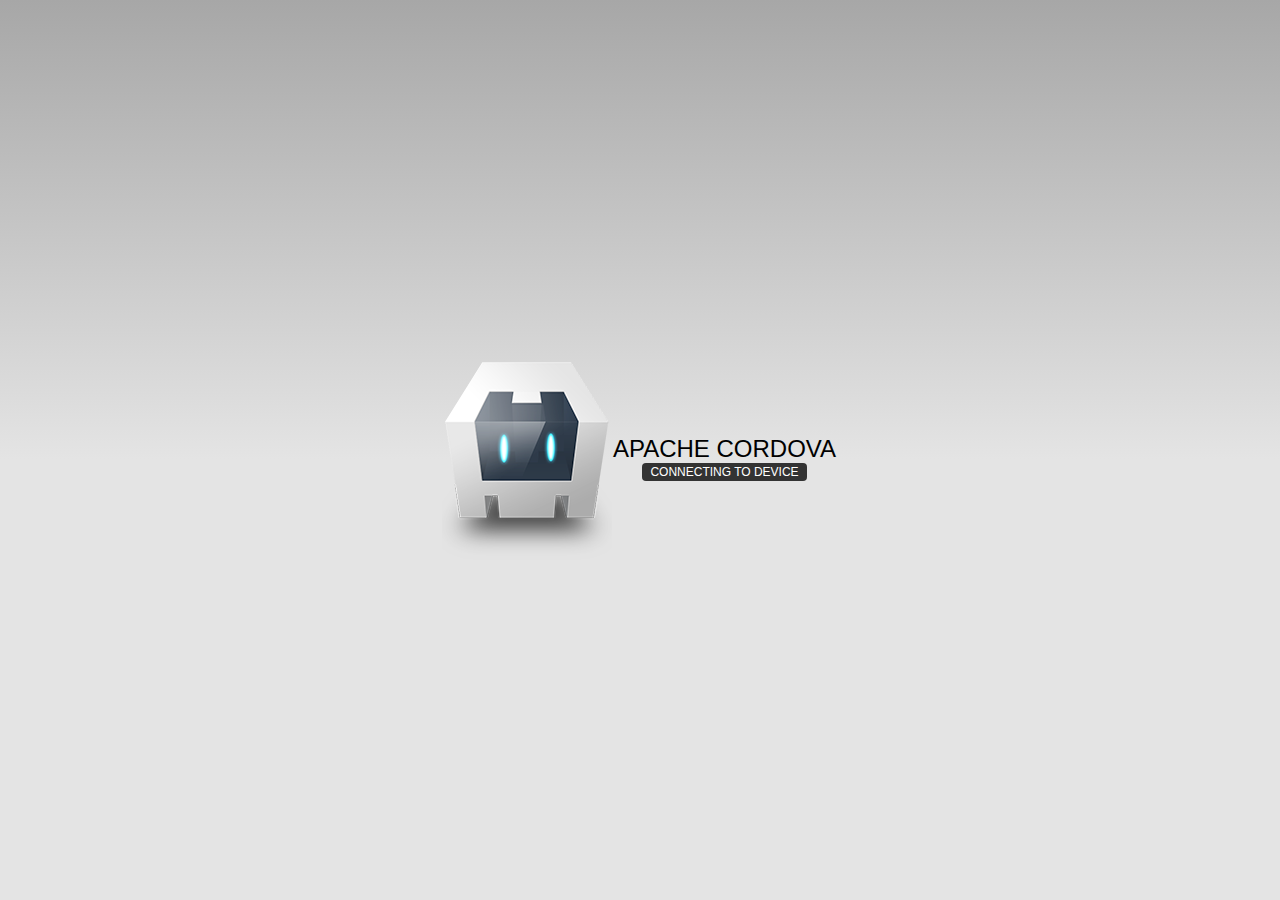
==== platforms/android/assets/www/index.html @ dc78d13d "second changes" ====
<!DOCTYPE html>
<!--
    Licensed to the Apache Software Foundation (ASF) under one
    or more contributor license agreements.  See the NOTICE file
    distributed with this work for additional information
    regarding copyright ownership.  The ASF licenses this file
    to you under the Apache License, Version 2.0 (the
    "License"); you may not use this file except in compliance
    with the License.  You may obtain a copy of the License at

    http://www.apache.org/licenses/LICENSE-2.0

    Unless required by applicable law or agreed to in writing,
    software distributed under the License is distributed on an
    "AS IS" BASIS, WITHOUT WARRANTIES OR CONDITIONS OF ANY
     KIND, either express or implied.  See the License for the
    specific language governing permissions and limitations
    under the License.
-->
<html>
    <head>
        <meta charset="utf-8" />
        <meta name="format-detection" content="telephone=no" />
        <meta name="msapplication-tap-highlight" content="no" />
        <!-- WARNING: for iOS 7, remove the width=device-width and height=device-height attributes. See https://issues.apache.org/jira/browse/CB-4323 -->
        <meta name="viewport" content="user-scalable=no, initial-scale=1, maximum-scale=1, minimum-scale=1, width=device-width, height=device-height, target-densitydpi=device-dpi" />
        <link rel="stylesheet" type="text/css" href="css/index.css" />
        <title>Hello World</title>
    </head>
    <body>
        <div class="app">
            <h1>Apache Cordova</h1>
            <div id="deviceready" class="blink">
                <p class="event listening">Connecting to Device</p>
                <p class="event received">Device is Ready</p>
            </div>
        </div>
        <script type="text/javascript" src="cordova.js"></script>
        <script type="text/javascript" src="js/index.js"></script>
    </body>
</html>
---- platforms/android/assets/www/css/index.css ----
/*
 * Licensed to the Apache Software Foundation (ASF) under one
 * or more contributor license agreements.  See the NOTICE file
 * distributed with this work for additional information
 * regarding copyright ownership.  The ASF licenses this file
 * to you under the Apache License, Version 2.0 (the
 * "License"); you may not use this file except in compliance
 * with the License.  You may obtain a copy of the License at
 *
 * http://www.apache.org/licenses/LICENSE-2.0
 *
 * Unless required by applicable law or agreed to in writing,
 * software distributed under the License is distributed on an
 * "AS IS" BASIS, WITHOUT WARRANTIES OR CONDITIONS OF ANY
 * KIND, either express or implied.  See the License for the
 * specific language governing permissions and limitations
 * under the License.
 */
* {
    -webkit-tap-highlight-color: rgba(0,0,0,0); /* make transparent link selection, adjust last value opacity 0 to 1.0 */
}

body {
    -webkit-touch-callout: none;                /* prevent callout to copy image, etc when tap to hold */
    -webkit-text-size-adjust: none;             /* prevent webkit from resizing text to fit */
    -webkit-user-select: none;                  /* prevent copy paste, to allow, change 'none' to 'text' */
    background-color:#E4E4E4;
    background-image:linear-gradient(top, #A7A7A7 0%, #E4E4E4 51%);
    background-image:-webkit-linear-gradient(top, #A7A7A7 0%, #E4E4E4 51%);
    background-image:-ms-linear-gradient(top, #A7A7A7 0%, #E4E4E4 51%);
    background-image:-webkit-gradient(
        linear,
        left top,
        left bottom,
        color-stop(0, #A7A7A7),
        color-stop(0.51, #E4E4E4)
    );
    background-attachment:fixed;
    font-family:'HelveticaNeue-Light', 'HelveticaNeue', Helvetica, Arial, sans-serif;
    font-size:12px;
    height:100%;
    margin:0px;
    padding:0px;
    text-transform:uppercase;
    width:100%;
}

/* Portrait layout (default) */
.app {
    background:url(../img/logo.png) no-repeat center top; /* 170px x 200px */
    position:absolute;             /* position in the center of the screen */
    left:50%;
    top:50%;
    height:50px;                   /* text area height */
    width:225px;                   /* text area width */
    text-align:center;
    padding:180px 0px 0px 0px;     /* image height is 200px (bottom 20px are overlapped with text) */
    margin:-115px 0px 0px -112px;  /* offset vertical: half of image height and text area height */
                                   /* offset horizontal: half of text area width */
}

/* Landscape layout (with min-width) */
@media screen and (min-aspect-ratio: 1/1) and (min-width:400px) {
    .app {
        background-position:left center;
        padding:75px 0px 75px 170px;  /* padding-top + padding-bottom + text area = image height */
        margin:-90px 0px 0px -198px;  /* offset vertical: half of image height */
                                      /* offset horizontal: half of image width and text area width */
    }
}

h1 {
    font-size:24px;
    font-weight:normal;
    margin:0px;
    overflow:visible;
    padding:0px;
    text-align:center;
}

.event {
    border-radius:4px;
    -webkit-border-radius:4px;
    color:#FFFFFF;
    font-size:12px;
    margin:0px 30px;
    padding:2px 0px;
}

.event.listening {
    background-color:#333333;
    display:block;
}

.event.received {
    background-color:#4B946A;
    display:none;
}

@keyframes fade {
    from { opacity: 1.0; }
    50% { opacity: 0.4; }
    to { opacity: 1.0; }
}
 
@-webkit-keyframes fade {
    from { opacity: 1.0; }
    50% { opacity: 0.4; }
    to { opacity: 1.0; }
}
 
.blink {
    animation:fade 3000ms infinite;
    -webkit-animation:fade 3000ms infinite;
}
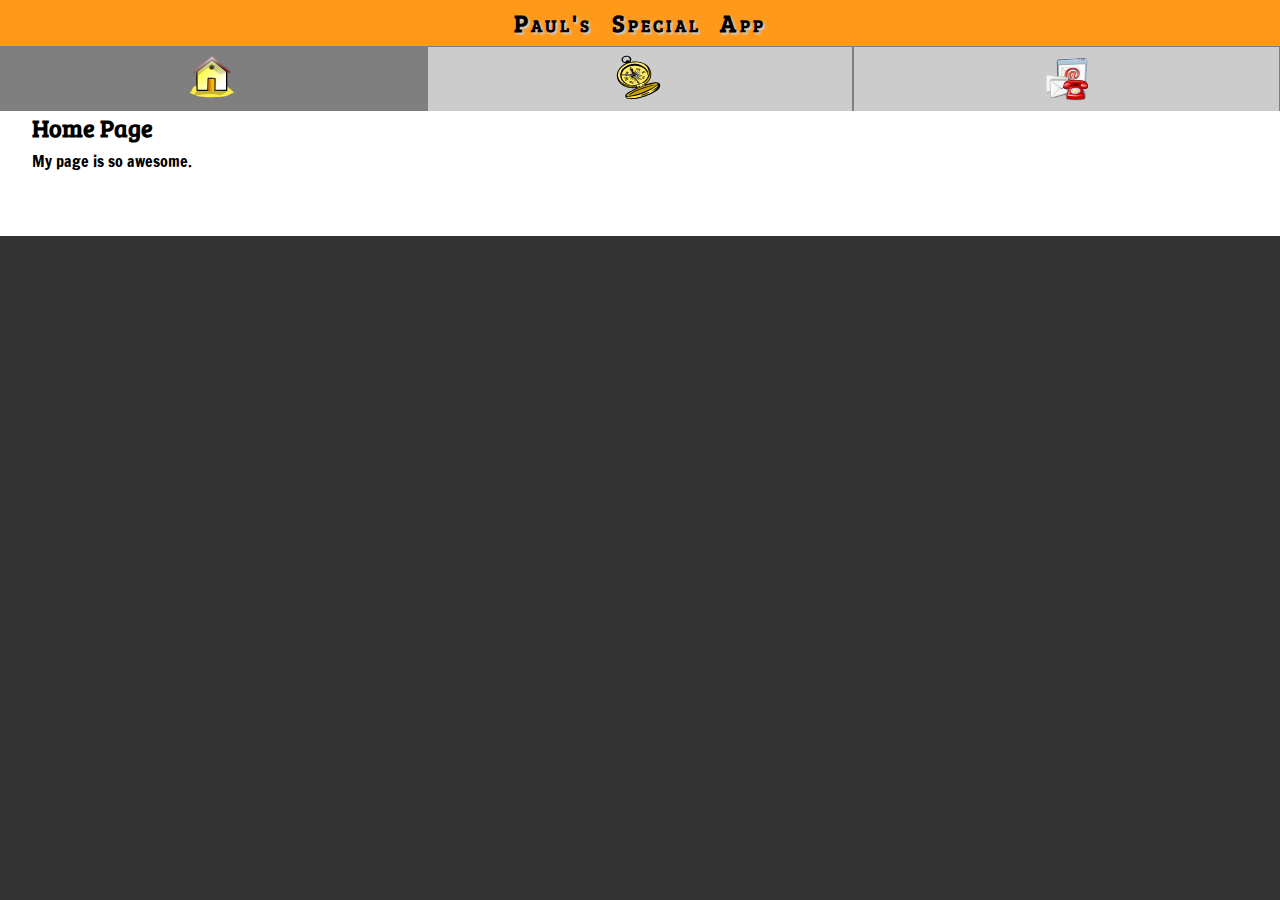
==== commit ae72287e: "latest updates" ====
--- a/platforms/android/assets/www/index.html
+++ b/platforms/android/assets/www/index.html
@@ -1,41 +1,67 @@
 <!DOCTYPE html>
-<!--
-    Licensed to the Apache Software Foundation (ASF) under one
-    or more contributor license agreements.  See the NOTICE file
-    distributed with this work for additional information
-    regarding copyright ownership.  The ASF licenses this file
-    to you under the Apache License, Version 2.0 (the
-    "License"); you may not use this file except in compliance
-    with the License.  You may obtain a copy of the License at
 
-    http://www.apache.org/licenses/LICENSE-2.0
-
-    Unless required by applicable law or agreed to in writing,
-    software distributed under the License is distributed on an
-    "AS IS" BASIS, WITHOUT WARRANTIES OR CONDITIONS OF ANY
-     KIND, either express or implied.  See the License for the
-    specific language governing permissions and limitations
-    under the License.
--->
 <html>
     <head>
         <meta charset="utf-8" />
-        <meta name="format-detection" content="telephone=no" />
-        <meta name="msapplication-tap-highlight" content="no" />
-        <!-- WARNING: for iOS 7, remove the width=device-width and height=device-height attributes. See https://issues.apache.org/jira/browse/CB-4323 -->
-        <meta name="viewport" content="user-scalable=no, initial-scale=1, maximum-scale=1, minimum-scale=1, width=device-width, height=device-height, target-densitydpi=device-dpi" />
+        
+        <meta name="viewport" content="width=device-width" />
         <link rel="stylesheet" type="text/css" href="css/index.css" />
-        <title>Hello World</title>
+        <link href='http://fonts.googleapis.com/css?family=Francois+One|Bree+Serif' rel='stylesheet' type='text/css'>
+        <title>Paul's Awesome App</title>
     </head>
-    <body>
-        <div class="app">
-            <h1>Apache Cordova</h1>
-            <div id="deviceready" class="blink">
-                <p class="event listening">Connecting to Device</p>
-                <p class="event received">Device is Ready</p>
-            </div>
+     <body> 
+     
+     <div data-role="header">
+    <a href="#" data-role="pagelink" data-rel="back">&laquo;Back</a>
+    <h1>Paul's Special App</h1>
+  </div>
+     <div id="myApp"> 
+        <div data-role="page" id="home">
+          <ul class="tabs">
+            <li class="tab"><a href="#home" data-role="pagelink" class="active">
+            <img id="homeicon" src="img/home.svg"></a></li>
+            <li class="tab"><a href="#geo" data-role="pagelink" class="">
+            <img id="geoicon" src="img/Compass.svg"></a></li>
+            <li class="tab"><a href="#contact" data-role="pagelink" class="">
+            <img id="conticon" src="img/contacts.svg"></a></li>
+          </ul>
+          <div data-role="content">        
+            <h3>Home Page</h3>
+            <p>My page is so awesome.</p>
+          </div>
         </div>
-        <script type="text/javascript" src="cordova.js"></script>
-        <script type="text/javascript" src="js/index.js"></script>
-    </body>
+    
+        <div data-role="page" id="geo">
+          <ul class="tabs">
+            <li class="tab"><a href="#home" data-role="pagelink" class="">
+            <img id="homeicon" src="img/home.svg"></a></li>
+            <li class="tab"><a href="#geo" data-role="pagelink" class="active">
+            <img id="geoicon" src="img/Compass.svg"></a></li>
+            <li class="tab"><a href="#contact" data-role="pagelink" class="">
+            <img id="conticon" src="img/contacts.svg"></a></li>
+          </ul>
+	    	<div data-role="content">
+            	<h3>Your current location</h3>
+                <div id="output"></div>
+          </div>
+        </div>
+
+        <div data-role="page" id="contact">
+          <ul class="tabs">
+            <li class="tab"><a href="#home" data-role="pagelink" class="">
+            <img id="homeicon" src="img/home.svg"></a></li>
+            <li class="tab"><a href="#geo" data-role="pagelink" class="">
+            <img id="geoicon" src="img/Compass.svg"></a></li>
+            <li class="tab"><a href="#contact" data-role="pagelink" class="active">
+            <img id="conticon" src="img/contacts.svg"></a></li>
+          </ul>
+	    	<div data-role="content">
+            <h3>Contact of the moment</h3>
+            <div id="displaycontact"></div>
+          </div>
+        </div>    
+	</div>
+    <script type="text/javascript" src="js/index.js"></script>
+  </body>
+
 </html>
--- a/platforms/android/assets/www/css/index.css
+++ b/platforms/android/assets/www/css/index.css
@@ -1,115 +1,553 @@
-/*
- * Licensed to the Apache Software Foundation (ASF) under one
- * or more contributor license agreements.  See the NOTICE file
- * distributed with this work for additional information
- * regarding copyright ownership.  The ASF licenses this file
- * to you under the Apache License, Version 2.0 (the
- * "License"); you may not use this file except in compliance
- * with the License.  You may obtain a copy of the License at
+/******************************************************************
+Site Name:  3 Tabbed Application
+Author:		Paul Harvey
+
+Stylesheet: Main Stylesheet
+******************************************************************/
+/* = Normalize 
+-------------------------------------------------------------------------------------------------------------------- */
+/*! normalize.css v3.0.2 | MIT License | git.io/normalize */
+/**
+ * 1. Set default font family to sans-serif.
+ * 2. Prevent iOS text size adjust after orientation change, without disabling
+ *    user zoom.
+ */
+html {
+  -ms-text-size-adjust: 100%;
+  /* 2 */
+  -webkit-text-size-adjust: 100%;
+  /* 2 */ }
+
+/**
+ * Remove default margin.
+ */
+body {
+  margin: 0; }
+
+/* HTML5 display definitions
+   ========================================================================== */
+/**
+ * Correct `block` display not defined for any HTML5 element in IE 8/9.
+ * Correct `block` display not defined for `details` or `summary` in IE 10/11
+ * and Firefox.
+ * Correct `block` display not defined for `main` in IE 11.
+ */
+article,
+aside,
+details,
+figcaption,
+figure,
+footer,
+header,
+hgroup,
+main,
+menu,
+nav,
+section,
+summary {
+  display: block; }
+
+/**
+ * 1. Correct `inline-block` display not defined in IE 8/9.
+ * 2. Normalize vertical alignment of `progress` in Chrome, Firefox, and Opera.
+ */
+audio,
+canvas,
+progress,
+video {
+  display: inline-block;
+  /* 1 */
+  vertical-align: baseline;
+  /* 2 */ }
+
+/**
+ * Prevent modern browsers from displaying `audio` without controls.
+ * Remove excess height in iOS 5 devices.
+ */
+audio:not([controls]) {
+  display: none;
+  height: 0; }
+
+/**
+ * Address `[hidden]` styling not present in IE 8/9/10.
+ * Hide the `template` element in IE 8/9/11, Safari, and Firefox < 22.
+ */
+[hidden],
+template {
+  display: none; }
+
+/* Links
+   ========================================================================== */
+/**
+ * Remove the gray background color from active links in IE 10.
+ */
+a {
+  background-color: transparent; }
+
+/**
+ * Improve readability when focused and also mouse hovered in all browsers.
+ */
+a:active,
+a:hover {
+  outline: 0; }
+
+/* Text-level semantics
+   ========================================================================== */
+/**
+ * Address styling not present in IE 8/9/10/11, Safari, and Chrome.
+ */
+abbr[title] {
+  border-bottom: 1px dotted; }
+
+/**
+ * Address style set to `bolder` in Firefox 4+, Safari, and Chrome.
+ */
+b,
+strong {
+  font-weight: bold; }
+
+/**
+ * Address styling not present in Safari and Chrome.
+ */
+dfn {
+  font-style: italic; }
+
+/**
+ * Address variable `h1` font-size and margin within `section` and `article`
+ * contexts in Firefox 4+, Safari, and Chrome.
+ */
+h1 {
+  font-size: 2em; }
+
+/**
+ * Address styling not present in IE 8/9.
+ */
+mark {
+  background: #ff0;
+  color: #000; }
+
+/**
+ * Address inconsistent and variable font size in all browsers.
+ */
+small {
+  font-size: 80%; }
+
+/**
+ * Prevent `sub` and `sup` affecting `line-height` in all browsers.
+ */
+sub,
+sup {
+  font-size: 75%;
+  line-height: 0;
+  position: relative;
+  vertical-align: baseline; }
+
+sup {
+  top: -0.5em; }
+
+sub {
+  bottom: -0.25em; }
+
+/* Embedded content
+   ========================================================================== */
+/**
+ * Remove border when inside `a` element in IE 8/9/10.
+ */
+img {
+  border: 0; }
+
+/**
+ * Correct overflow not hidden in IE 9/10/11.
+ */
+svg:not(:root) {
+  overflow: hidden; }
+
+/* Grouping content
+   ========================================================================== */
+/**
+ * Address margin not present in IE 8/9 and Safari.
+ */
+figure {
+  margin: 1em 40px; }
+
+/**
+ * Address differences between Firefox and other browsers.
+ */
+hr {
+  -moz-box-sizing: content-box;
+  box-sizing: content-box;
+  height: 0; }
+
+/**
+ * Contain overflow in all browsers.
+ */
+pre {
+  overflow: auto; }
+
+/**
+ * Address odd `em`-unit font size rendering in all browsers.
+ */
+code,
+kbd,
+pre,
+samp {
+  font-family: monospace, monospace;
+  font-size: 1em; }
+
+/* Forms
+   ========================================================================== */
+/**
+ * Known limitation: by default, Chrome and Safari on OS X allow very limited
+ * styling of `select`, unless a `border` property is set.
+ */
+/**
+ * 1. Correct color not being inherited.
+ *    Known issue: affects color of disabled elements.
+ * 2. Correct font properties not being inherited.
+ * 3. Address margins set differently in Firefox 4+, Safari, and Chrome.
+ */
+button,
+input,
+optgroup,
+select,
+textarea {
+  color: inherit;
+  /* 1 */
+  font: inherit;
+  /* 2 */
+  margin: 0;
+  /* 3 */ }
+
+/**
+ * Address `overflow` set to `hidden` in IE 8/9/10/11.
+ */
+button {
+  overflow: visible; }
+
+/**
+ * Address inconsistent `text-transform` inheritance for `button` and `select`.
+ * All other form control elements do not inherit `text-transform` values.
+ * Correct `button` style inheritance in Firefox, IE 8/9/10/11, and Opera.
+ * Correct `select` style inheritance in Firefox.
+ */
+button,
+select {
+  text-transform: none; }
+
+/**
+ * 1. Avoid the WebKit bug in Android 4.0.* where (2) destroys native `audio`
+ *    and `video` controls.
+ * 2. Correct inability to style clickable `input` types in iOS.
+ * 3. Improve usability and consistency of cursor style between image-type
+ *    `input` and others.
+ */
+button,
+html input[type="button"],
+input[type="reset"],
+input[type="submit"] {
+  -webkit-appearance: button;
+  /* 2 */
+  cursor: pointer;
+  /* 3 */ }
+
+/**
+ * Re-set default cursor for disabled elements.
+ */
+button[disabled],
+html input[disabled] {
+  cursor: default; }
+
+/**
+ * Remove inner padding and border in Firefox 4+.
+ */
+button::-moz-focus-inner,
+input::-moz-focus-inner {
+  border: 0;
+  padding: 0; }
+
+/**
+ * Address Firefox 4+ setting `line-height` on `input` using `!important` in
+ * the UA stylesheet.
+ */
+input {
+  line-height: normal; }
+
+/**
+ * It's recommended that you don't attempt to style these elements.
+ * Firefox's implementation doesn't respect box-sizing, padding, or width.
  *
- * http://www.apache.org/licenses/LICENSE-2.0
- *
- * Unless required by applicable law or agreed to in writing,
- * software distributed under the License is distributed on an
- * "AS IS" BASIS, WITHOUT WARRANTIES OR CONDITIONS OF ANY
- * KIND, either express or implied.  See the License for the
- * specific language governing permissions and limitations
- * under the License.
- */
+ * 1. Address box sizing set to `content-box` in IE 8/9/10.
+ * 2. Remove excess padding in IE 8/9/10.
+ */
+input[type="checkbox"],
+input[type="radio"] {
+  box-sizing: border-box;
+  /* 1 */
+  padding: 0;
+  /* 2 */ }
+
+/**
+ * Fix the cursor style for Chrome's increment/decrement buttons. For certain
+ * `font-size` values of the `input`, it causes the cursor style of the
+ * decrement button to change from `default` to `text`.
+ */
+input[type="number"]::-webkit-inner-spin-button,
+input[type="number"]::-webkit-outer-spin-button {
+  height: auto; }
+
+/**
+ * 1. Address `appearance` set to `searchfield` in Safari and Chrome.
+ * 2. Address `box-sizing` set to `border-box` in Safari and Chrome
+ *    (include `-moz` to future-proof).
+ */
+input[type="search"] {
+  -webkit-appearance: textfield;
+  /* 1 */
+  -moz-box-sizing: content-box;
+  -webkit-box-sizing: content-box;
+  /* 2 */
+  box-sizing: content-box; }
+
+/**
+ * Remove inner padding and search cancel button in Safari and Chrome on OS X.
+ * Safari (but not Chrome) clips the cancel button when the search input has
+ * padding (and `textfield` appearance).
+ */
+input[type="search"]::-webkit-search-cancel-button,
+input[type="search"]::-webkit-search-decoration {
+  -webkit-appearance: none; }
+
+/**
+ * Define consistent border, margin, and padding.
+ */
+fieldset {
+  border: 1px solid #c0c0c0;
+  margin: 0 2px;
+  padding: 0.35em 0.625em 0.75em; }
+
+/**
+ * 1. Correct `color` not being inherited in IE 8/9/10/11.
+ * 2. Remove padding so people aren't caught out if they zero out fieldsets.
+ */
+legend {
+  border: 0;
+  /* 1 */
+  padding: 0;
+  /* 2 */ }
+
+/**
+ * Remove default vertical scrollbar in IE 8/9/10/11.
+ */
+textarea {
+  overflow: auto; }
+
+/**
+ * Don't inherit the `font-weight` (applied by a rule above).
+ * NOTE: the default cannot safely be changed in Chrome and Safari on OS X.
+ */
+optgroup {
+  font-weight: bold; }
+
+/* Tables
+   ========================================================================== */
+/**
+ * Remove most spacing between table cells.
+ */
+table {
+  border-collapse: collapse;
+  border-spacing: 0; }
+
+td,
+th {
+  padding: 0; }
+
+/* = Variables 
+-------------------------------------------------------------------------------------------------------------------- */
+/* 	Scss Document */
+/* 	KULER COLOURS */
+/* 	Black 		#000000 
+   	Orange		#FF991A
+   	White		#FFFFFF
+   	Dark Grey	#7F7F7F
+   	Light Grey	#CCCCCC   */
+/* 	GOOGLE FONTS */
+/* 	font-family: 'Francois One', sans-serif;
+	font-family: 'Bree Serif', serif;    */
+/* Text */
+/*  Widths */
+/* Grid Variables */
+/* = Mixins 
+-------------------------------------------------------------------------------------------------------------------- */
+/******************************************************************
+
+Mixins & Extensions
+
+******************************************************************/
+.clearfix, .row {
+  *zoom: 1; }
+  .clearfix:before, .row:before, .clearfix:after, .row:after {
+    content: " ";
+    display: table; }
+  .clearfix:after, .row:after {
+    clear: both; }
+
+/* = Base
+-------------------------------------------------------------------------------------------------------------------- */
+/* Scss Document */
+#homeicon {
+  width: 3rem;
+  height: 3rem; }
+
+#geoicon {
+  width: 3rem;
+  height: 3rem; }
+
+#conticon {
+  width: 3rem;
+  height: 3rem; }
+
 * {
-    -webkit-tap-highlight-color: rgba(0,0,0,0); /* make transparent link selection, adjust last value opacity 0 to 1.0 */
-}
-
-body {
-    -webkit-touch-callout: none;                /* prevent callout to copy image, etc when tap to hold */
-    -webkit-text-size-adjust: none;             /* prevent webkit from resizing text to fit */
-    -webkit-user-select: none;                  /* prevent copy paste, to allow, change 'none' to 'text' */
-    background-color:#E4E4E4;
-    background-image:linear-gradient(top, #A7A7A7 0%, #E4E4E4 51%);
-    background-image:-webkit-linear-gradient(top, #A7A7A7 0%, #E4E4E4 51%);
-    background-image:-ms-linear-gradient(top, #A7A7A7 0%, #E4E4E4 51%);
-    background-image:-webkit-gradient(
-        linear,
-        left top,
-        left bottom,
-        color-stop(0, #A7A7A7),
-        color-stop(0.51, #E4E4E4)
-    );
-    background-attachment:fixed;
-    font-family:'HelveticaNeue-Light', 'HelveticaNeue', Helvetica, Arial, sans-serif;
-    font-size:12px;
-    height:100%;
-    margin:0px;
-    padding:0px;
-    text-transform:uppercase;
-    width:100%;
-}
-
-/* Portrait layout (default) */
-.app {
-    background:url(../img/logo.png) no-repeat center top; /* 170px x 200px */
-    position:absolute;             /* position in the center of the screen */
-    left:50%;
-    top:50%;
-    height:50px;                   /* text area height */
-    width:225px;                   /* text area width */
-    text-align:center;
-    padding:180px 0px 0px 0px;     /* image height is 200px (bottom 20px are overlapped with text) */
-    margin:-115px 0px 0px -112px;  /* offset vertical: half of image height and text area height */
-                                   /* offset horizontal: half of text area width */
-}
-
-/* Landscape layout (with min-width) */
-@media screen and (min-aspect-ratio: 1/1) and (min-width:400px) {
-    .app {
-        background-position:left center;
-        padding:75px 0px 75px 170px;  /* padding-top + padding-bottom + text area = image height */
-        margin:-90px 0px 0px -198px;  /* offset vertical: half of image height */
-                                      /* offset horizontal: half of image width and text area width */
-    }
-}
-
-h1 {
-    font-size:24px;
-    font-weight:normal;
-    margin:0px;
-    overflow:visible;
-    padding:0px;
-    text-align:center;
-}
-
-.event {
-    border-radius:4px;
-    -webkit-border-radius:4px;
-    color:#FFFFFF;
-    font-size:12px;
-    margin:0px 30px;
-    padding:2px 0px;
-}
-
-.event.listening {
-    background-color:#333333;
-    display:block;
-}
-
-.event.received {
-    background-color:#4B946A;
-    display:none;
-}
-
-@keyframes fade {
-    from { opacity: 1.0; }
-    50% { opacity: 0.4; }
-    to { opacity: 1.0; }
-}
- 
-@-webkit-keyframes fade {
-    from { opacity: 1.0; }
-    50% { opacity: 0.4; }
-    to { opacity: 1.0; }
-}
- 
-.blink {
-    animation:fade 3000ms infinite;
-    -webkit-animation:fade 3000ms infinite;
-}
+  padding: 0;
+  margin: 0; }
+
+html {
+  width: 100%;
+  height: 100%;
+  background-color: #333; }
+
+h2, h3, p {
+  padding: 0.2rem 2rem;
+  font-size: 1.5rem; }
+
+p {
+  font-family: "Francois One", "Helvetica Neue", Helvetica, Arial, sans-serif;
+  font-size: 1rem; }
+
+h2, h3 {
+  font-family: "Bree Serif", "Georgia", Cambria, Times New Roman, Times, serif; }
+
+/********************************
+        TABS
+********************************/
+ul.tabs {
+  width: 100%;
+  height: 3rem;
+  /*margin-bottom:30px;*/ }
+
+.tabs li.tab {
+  background-color: #7F7F7F;
+  float: left;
+  display: inline-block;
+  width: 33.333%; }
+
+.tabs li.tab a {
+  display: block;
+  padding: 0.5rem 2rem;
+  font-size: 2rem;
+  line-height: 2rem;
+  height: 3rem;
+  color: #fff;
+  text-decoration: none;
+  border: none;
+  background-color: #CCCCCC;
+  text-align: center;
+  border-top: 1px solid #7F7F7F;
+  border-right: 1px solid #7F7F7F;
+  border-left: 1px solid #7F7F7F; }
+
+.tabs li.tab a.active {
+  background-color: #7F7F7F;
+  border-top: 1px solid #7F7F7F;
+  border-right: 1px solid #7F7F7F;
+  border-left: 1px solid #7F7F7F; }
+
+/********************************
+        PAGES
+********************************/
+[data-role="page"] {
+  display: none;
+  background-color: #FFFFFF;
+  color: #000000;
+  width: 100%; }
+
+div#home {
+  display: block; }
+
+[data-role="header"] {
+  background-color: #FF991A; }
+
+[data-role="header"] h1 {
+  font-size: 1.5rem;
+  text-shadow: 2px 2px 2px #CCCCCC;
+  padding: 0.4rem;
+  color: #000000;
+  text-align: center;
+  letter-spacing: 0.2rem;
+  word-spacing: 0.7rem;
+  font-variant: small-caps;
+  font-family: "Bree Serif", "Georgia", Cambria, Times New Roman, Times, serif; }
+
+[data-role="content"] {
+  margin-top: -1px;
+  border-top: 1px solid #666;
+  /* to match the top of the active tab */ }
+
+[data-role="content"] p:last-child {
+  padding-bottom: 4rem; }
+
+[data-rel="back"] {
+  float: left;
+  color: #fff;
+  padding: 0.3rem 1rem;
+  color: #000000;
+  font-size: 1rem;
+  line-height: 2.0rem;
+  text-decoration: none;
+  display: none; }
+
+/* = Buttons
+-------------------------------------------------------------------------------------------------------------------- */
+/*@import 'buttons';*/
+/* = Grid
+-------------------------------------------------------------------------------------------------------------------- */
+.tabbar {
+  max-width: 400px;
+  margin: 0 auto; }
+
+.col-3 {
+  text-align: center;
+  height: 4rem;
+  width: 133.33333px;
+  margin-left: 0px;
+  float: left; }
+  .col-3:first-child {
+    margin-left: 0; }
+
+@media only screen and (min-width: 400px) {
+  /* no change */ }
+@media only screen and (min-width: 600px) {
+  .tabbar {
+    max-width: 600px; }
+
+  .col-3 {
+    width: 200px;
+    margin-left: 0px; }
+    .col-3:first-child {
+      margin-left: 0; } }
+@media only screen and (min-width: 1024px) {
+  .tabbar {
+    max-width: 1024px; }
+
+  .col-3 {
+    width: 341.33333px;
+    margin-left: 0px; }
+    .col-3:first-child {
+      margin-left: 0; } }
+/* = Sticky-Footer
+-------------------------------------------------------------------------------------------------------------------- */
+/*@import 'sticky-footer';*/
+/* = Animation
+-------------------------------------------------------------------------------------------------------------------- */
+/*@import 'animation';*/
+
+/*# sourceMappingURL=index.css.map */
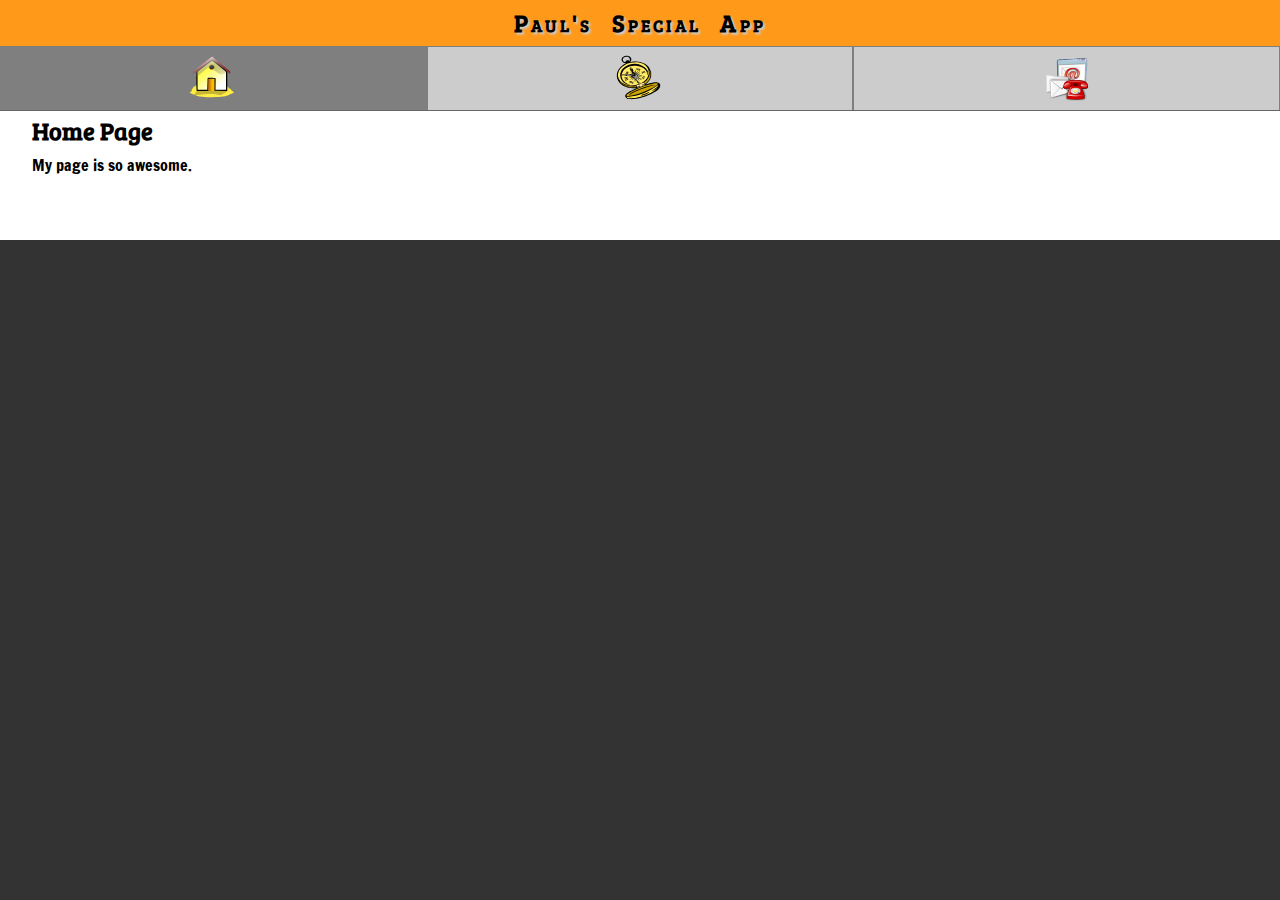
==== commit ebca91ef: "more updates" ====
--- a/platforms/android/assets/www/index.html
+++ b/platforms/android/assets/www/index.html
@@ -8,59 +8,49 @@
         <link rel="stylesheet" type="text/css" href="css/index.css" />
         <link href='http://fonts.googleapis.com/css?family=Francois+One|Bree+Serif' rel='stylesheet' type='text/css'>
         <title>Paul's Awesome App</title>
+        <script type="text/javascript" charset="utf-8" src="cordova.js"></script>
     </head>
      <body> 
      
      <div data-role="header">
-    <a href="#" data-role="pagelink" data-rel="back">&laquo;Back</a>
     <h1>Paul's Special App</h1>
+  	</div>
+  <nav>
+    <ul class="tabs">
+        <li class="tab"><a href="#home" data-role="pagelink" class="activetab">
+        <img id="homeicon" src="img/home.svg"></a></li>
+        <li class="tab"><a href="#geo" data-role="pagelink" class="">
+        <img id="geoicon" src="img/Compass.svg"></a></li>
+        <li class="tab"><a href="#contact" data-role="pagelink" class="">
+        <img id="conticon" src="img/contacts.svg"></a></li>
+    </ul>
+    </nav>
+    
+    <div data-role="page" id="home" class="">
+  <div data-role="content">
+    <h3>Home Page</h3>
+    <p>My page is so awesome.</p>
   </div>
-     <div id="myApp"> 
-        <div data-role="page" id="home">
-          <ul class="tabs">
-            <li class="tab"><a href="#home" data-role="pagelink" class="active">
-            <img id="homeicon" src="img/home.svg"></a></li>
-            <li class="tab"><a href="#geo" data-role="pagelink" class="">
-            <img id="geoicon" src="img/Compass.svg"></a></li>
-            <li class="tab"><a href="#contact" data-role="pagelink" class="">
-            <img id="conticon" src="img/contacts.svg"></a></li>
-          </ul>
-          <div data-role="content">        
-            <h3>Home Page</h3>
-            <p>My page is so awesome.</p>
-          </div>
-        </div>
+</div>
     
-        <div data-role="page" id="geo">
-          <ul class="tabs">
-            <li class="tab"><a href="#home" data-role="pagelink" class="">
-            <img id="homeicon" src="img/home.svg"></a></li>
-            <li class="tab"><a href="#geo" data-role="pagelink" class="active">
-            <img id="geoicon" src="img/Compass.svg"></a></li>
-            <li class="tab"><a href="#contact" data-role="pagelink" class="">
-            <img id="conticon" src="img/contacts.svg"></a></li>
-          </ul>
-	    	<div data-role="content">
-            	<h3>Your current location</h3>
-                <div id="output"></div>
-          </div>
-        </div>
+<div data-role="page" id="geo" class="hidden">
+  <div data-role="content">
+    <h3>Your current location</h3>
+    <div id="output"></div>
+  </div>
+</div>
 
-        <div data-role="page" id="contact">
-          <ul class="tabs">
-            <li class="tab"><a href="#home" data-role="pagelink" class="">
-            <img id="homeicon" src="img/home.svg"></a></li>
-            <li class="tab"><a href="#geo" data-role="pagelink" class="">
-            <img id="geoicon" src="img/Compass.svg"></a></li>
-            <li class="tab"><a href="#contact" data-role="pagelink" class="active">
-            <img id="conticon" src="img/contacts.svg"></a></li>
-          </ul>
-	    	<div data-role="content">
-            <h3>Contact of the moment</h3>
-            <div id="displaycontact"></div>
-          </div>
-        </div>    
-	</div>
+<div data-role="page" id="contact" class="hidden">
+  <div data-role="content">
+    <h3>Contact </h3>
+    <div id="displaycontact"></div>
+  </div>
+</div>
+
+<div data-role="footer" id="sticky">
+	<p>Made by Paul Harvey - copyright 2015</p>
+    </div>
+    
     <script type="text/javascript" src="js/index.js"></script>
   </body>
 
--- a/platforms/android/assets/www/css/index.css
+++ b/platforms/android/assets/www/css/index.css
@@ -413,7 +413,8 @@
 html {
   width: 100%;
   height: 100%;
-  background-color: #333; }
+  background-color: #333;
+  overflow: hidden; }
 
 h2, h3, p {
   padding: 0.2rem 2rem;
@@ -425,6 +426,10 @@
 
 h2, h3 {
   font-family: "Bree Serif", "Georgia", Cambria, Times New Roman, Times, serif; }
+
+#sticky {
+  background-color: #FF991A;
+  color: #000000; }
 
 /********************************
         TABS
@@ -455,7 +460,7 @@
   border-right: 1px solid #7F7F7F;
   border-left: 1px solid #7F7F7F; }
 
-.tabs li.tab a.active {
+.tabs li.tab a.activetab {
   background-color: #7F7F7F;
   border-top: 1px solid #7F7F7F;
   border-right: 1px solid #7F7F7F;
@@ -465,10 +470,43 @@
         PAGES
 ********************************/
 [data-role="page"] {
-  display: none;
+  /*display:none;*/
   background-color: #FFFFFF;
   color: #000000;
-  width: 100%; }
+  /*width:100%;*/
+  position: absolute;
+  top: 7rem;
+  margin-top: -1px;
+  left: 100%;
+  right: -10px;
+  transition: left 0.5s linear, right 0.5s linear;
+  z-index: 10;
+  /*** Items to trigger hardware acceleration ***/
+  -webkit-backface-visibility: hidden;
+  -moz-backface-visibility: hidden;
+  -ms-backface-visibility: hidden;
+  backface-visibility: hidden;
+  -webkit-perspective: 1000;
+  -moz-perspective: 1000;
+  -ms-perspective: 1000;
+  perspective: 1000;
+  -webkit-transform: translate3d(0, 0, 0);
+  -moz-transform: translate3d(0, 0, 0);
+  -ms-transform: translate3d(0, 0, 0);
+  transform: translate3d(0, 0, 0); }
+
+[data-role=page].active {
+  left: 0;
+  right: 0;
+  z-index: 5;
+  background-color: #FFFFFF;
+  border-top: 1px solid #lightgrey; }
+
+[data-role=page].show {
+  display: block; }
+
+[data-role=page].hidden {
+  display: none; }
 
 div#home {
   display: block; }
@@ -495,16 +533,17 @@
 [data-role="content"] p:last-child {
   padding-bottom: 4rem; }
 
-[data-rel="back"] {
-  float: left;
-  color: #fff;
-  padding: 0.3rem 1rem;
-  color: #000000;
+/*[data-rel="back"]{
+	float:left;
+	color:#fff;	
+	padding:0.3rem 1rem;
+  color: $black;
   font-size: 1rem;
-  line-height: 2.0rem;
-  text-decoration: none;
-  display: none; }
-
+  line-height:2.0rem;
+  text-decoration:none;
+  display:none;
+
+} */
 /* = Buttons
 -------------------------------------------------------------------------------------------------------------------- */
 /*@import 'buttons';*/
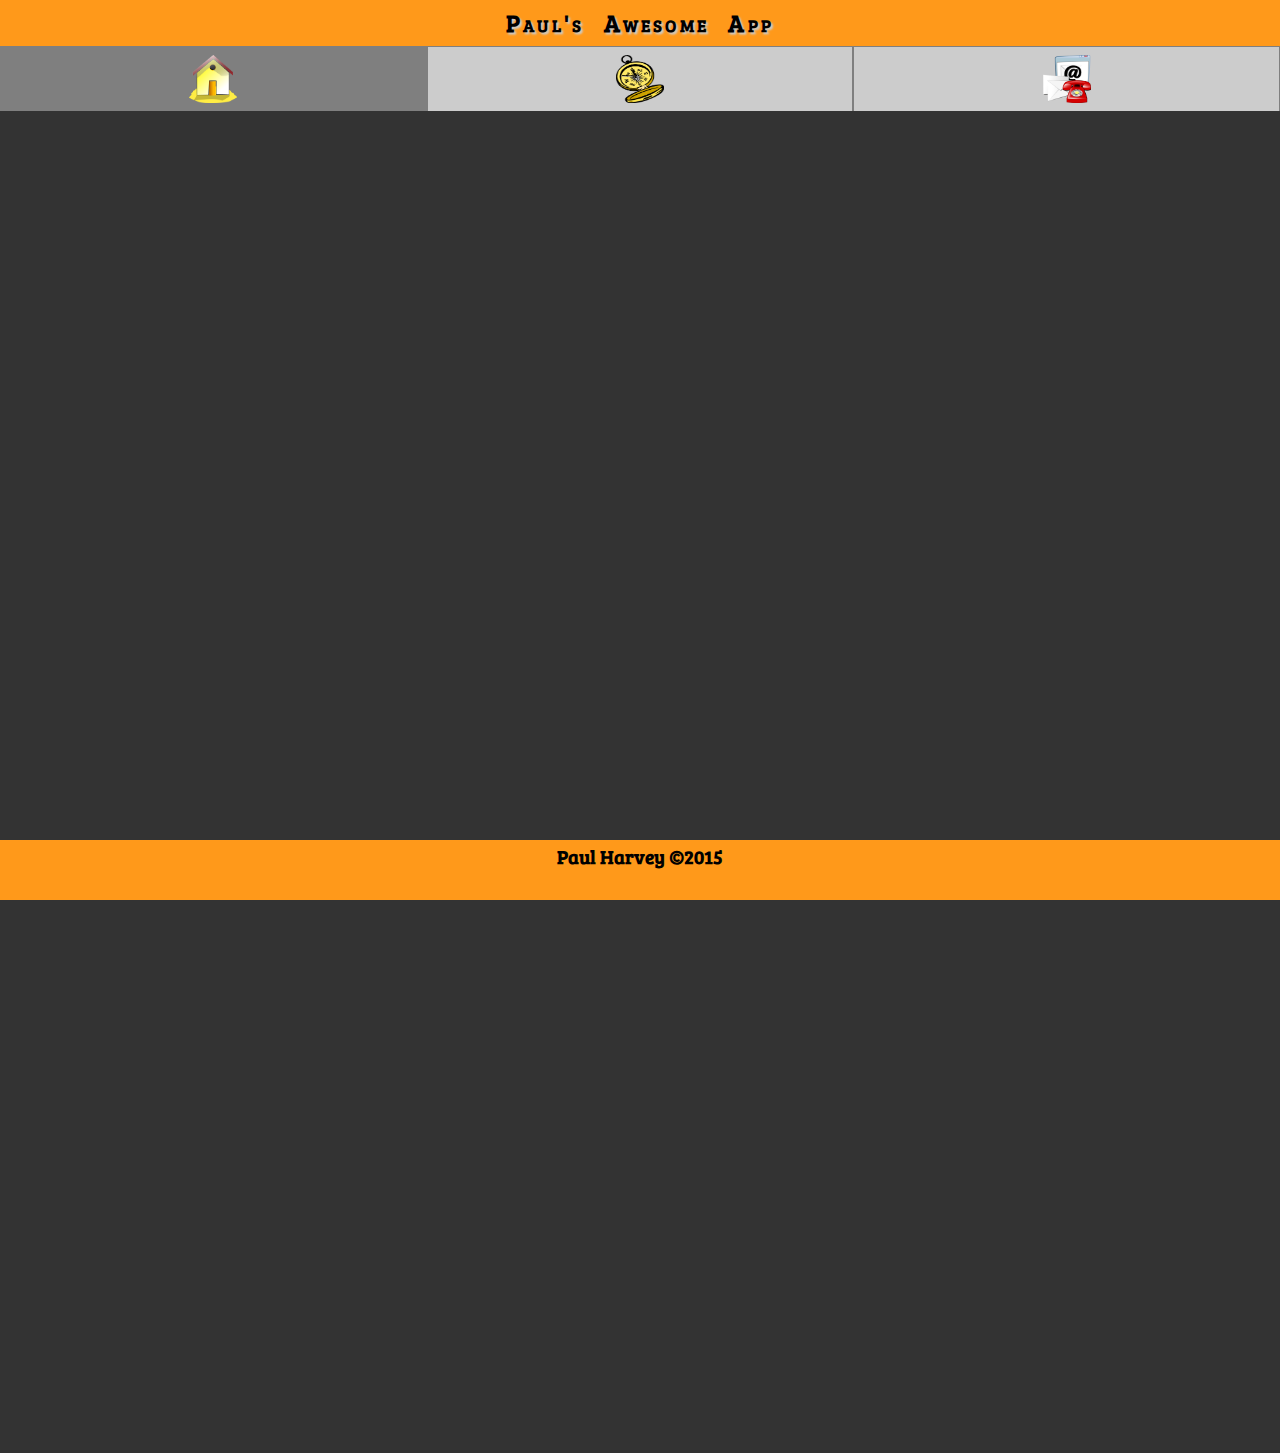
==== commit 1edd3e82: "Upload Changes" ====
--- a/platforms/android/assets/www/index.html
+++ b/platforms/android/assets/www/index.html
@@ -8,50 +8,63 @@
         <link rel="stylesheet" type="text/css" href="css/index.css" />
         <link href='http://fonts.googleapis.com/css?family=Francois+One|Bree+Serif' rel='stylesheet' type='text/css'>
         <title>Paul's Awesome App</title>
-        <script type="text/javascript" charset="utf-8" src="cordova.js"></script>
+        
     </head>
-     <body> 
+    <body> 
      
-     <div data-role="header">
-    <h1>Paul's Special App</h1>
-  	</div>
-  <nav>
-    <ul class="tabs">
-        <li class="tab"><a href="#home" data-role="pagelink" class="activetab">
-        <img id="homeicon" src="img/home.svg"></a></li>
-        <li class="tab"><a href="#geo" data-role="pagelink" class="">
-        <img id="geoicon" src="img/Compass.svg"></a></li>
-        <li class="tab"><a href="#contact" data-role="pagelink" class="">
-        <img id="conticon" src="img/contacts.svg"></a></li>
-    </ul>
-    </nav>
+    	<div data-role="header">
+    		<h1>Paul's Awesome App</h1>
+  		</div>
+  		<nav>
+   			<ul class="tabs">
+        		<li class="tab"><a href="#home" data-role="pagelink" id="hometab" class="activetab">
+        			&nbsp;</a></li>
+        		<li class="tab"><a href="#geo" data-role="pagelink" id="geotab">
+        			&nbsp;</a></li>
+        		<li class="tab"><a href="#contact" data-role="pagelink" id="contacttab">
+        			&nbsp;</a></li>
+    		</ul>
+   		</nav>
     
-    <div data-role="page" id="home" class="">
-  <div data-role="content">
-    <h3>Home Page</h3>
-    <p>My page is so awesome.</p>
-  </div>
-</div>
+    	<div data-role="page" id="home" class="">
+  			<div data-role="content">
+    			<h3>Home Page</h3>
+    			<p>My app is so awesome.  Features include:</p>
+    			<ul class="desc">
+                    <li>Three tabs - Home, Location and Contacts.</li>
+                    <li>Only one page is visible at a time</li>
+                    <li>There is a transition between each page</li>
+                    <li>A monochromatic colour scheme</li>
+                    <li>Two font stacks</li>
+                    <li>The 300ms delay is eliminated for touch events.</li>
+                    <li>The Home Page works</li>
+                    <li>The Location Page shows your current location </li>
+                    <li>The contact page shows you a contact from the phone</li>
+                    <li>...AND NO CRASHES</li>
+   				</ul> 
+  			</div>
+		</div>
     
-<div data-role="page" id="geo" class="hidden">
-  <div data-role="content">
-    <h3>Your current location</h3>
-    <div id="output"></div>
-  </div>
-</div>
+        <div data-role="page" id="geo" class="hidden">
+          	<div data-role="content">
+            	<h3>Your current location</h3>
+            	<div id="output"></div>
+          	</div>
+        </div>
 
-<div data-role="page" id="contact" class="hidden">
-  <div data-role="content">
-    <h3>Contact </h3>
-    <div id="displaycontact"></div>
-  </div>
-</div>
+        <div data-role="page" id="contact" class="hidden">
+          	<div data-role="content">
+            	<h3>Contacts</h3>
+            	<div id="displaycontact"></div>
+          	</div>
+        </div>
 
-<div data-role="footer" id="sticky">
-	<p>Made by Paul Harvey - copyright 2015</p>
-    </div>
-    
-    <script type="text/javascript" src="js/index.js"></script>
-  </body>
+        <div data-role="footer" id="sticky">
+            <h3>Paul Harvey &copy;2015</h3>
+        </div>
+    	<script type="text/javascript" src="cordova.js"></script>
+        <script type="text/javascript" src="js/hammer.min.js"></script>
+    	<script type="text/javascript" src="js/index.js"></script>
+	</body>
 
 </html>
--- a/platforms/android/assets/www/css/index.css
+++ b/platforms/android/assets/www/css/index.css
@@ -393,19 +393,6 @@
 
 /* = Base
 -------------------------------------------------------------------------------------------------------------------- */
-/* Scss Document */
-#homeicon {
-  width: 3rem;
-  height: 3rem; }
-
-#geoicon {
-  width: 3rem;
-  height: 3rem; }
-
-#conticon {
-  width: 3rem;
-  height: 3rem; }
-
 * {
   padding: 0;
   margin: 0; }
@@ -416,20 +403,19 @@
   background-color: #333;
   overflow: hidden; }
 
-h2, h3, p {
+body {
+  height: 100%; }
+
+h2, h3 {
+  font-family: "Bree Serif", "Georgia", Cambria, Times New Roman, Times, serif;
   padding: 0.2rem 2rem;
-  font-size: 1.5rem; }
-
-p {
+  font-size: 1.2rem; }
+
+p, ul.desc {
   font-family: "Francois One", "Helvetica Neue", Helvetica, Arial, sans-serif;
-  font-size: 1rem; }
-
-h2, h3 {
-  font-family: "Bree Serif", "Georgia", Cambria, Times New Roman, Times, serif; }
-
-#sticky {
-  background-color: #FF991A;
-  color: #000000; }
+  font-size: .8rem;
+  margin-left: 2rem;
+  margin-right: 2rem; }
 
 /********************************
         TABS
@@ -440,7 +426,7 @@
   /*margin-bottom:30px;*/ }
 
 .tabs li.tab {
-  background-color: #7F7F7F;
+  background: #7F7F7F !important;
   float: left;
   display: inline-block;
   width: 33.333%; }
@@ -454,17 +440,17 @@
   color: #fff;
   text-decoration: none;
   border: none;
-  background-color: #CCCCCC;
+  background-color: #CCCCCC !important;
   text-align: center;
-  border-top: 1px solid #7F7F7F;
-  border-right: 1px solid #7F7F7F;
-  border-left: 1px solid #7F7F7F; }
+  border-top: 1px solid #7F7F7F !important;
+  border-right: 1px solid #7F7F7F !important;
+  border-left: 1px solid #7F7F7F !important; }
 
 .tabs li.tab a.activetab {
-  background-color: #7F7F7F;
-  border-top: 1px solid #7F7F7F;
-  border-right: 1px solid #7F7F7F;
-  border-left: 1px solid #7F7F7F; }
+  background-color: #7F7F7F !important;
+  border-top: 1px solid #7F7F7F !important;
+  border-right: 1px solid #7F7F7F !important;
+  border-left: 1px solid #7F7F7F !important; }
 
 /********************************
         PAGES
@@ -474,6 +460,7 @@
   background-color: #FFFFFF;
   color: #000000;
   /*width:100%;*/
+  padding-bottom: 60px;
   position: absolute;
   top: 7rem;
   margin-top: -1px;
@@ -499,6 +486,7 @@
   left: 0;
   right: 0;
   z-index: 5;
+  padding-bottom: 60px;
   background-color: #FFFFFF;
   border-top: 1px solid #lightgrey; }
 
@@ -525,6 +513,18 @@
   font-variant: small-caps;
   font-family: "Bree Serif", "Georgia", Cambria, Times New Roman, Times, serif; }
 
+[data-role="footer"] {
+  background-color: #FF991A;
+  position: fixed;
+  bottom: 0;
+  width: 100%;
+  height: 60px;
+  z-index: 100; }
+
+[data-role="footer"] h3 {
+  color: #000000;
+  text-align: center; }
+
 [data-role="content"] {
   margin-top: -1px;
   border-top: 1px solid #666;
@@ -533,17 +533,22 @@
 [data-role="content"] p:last-child {
   padding-bottom: 4rem; }
 
-/*[data-rel="back"]{
-	float:left;
-	color:#fff;	
-	padding:0.3rem 1rem;
-  color: $black;
-  font-size: 1rem;
-  line-height:2.0rem;
-  text-decoration:none;
-  display:none;
-
-} */
+/*** ICONS  ****/
+#hometab {
+  background: url("../img/home2.png") no-repeat 50% 50%;
+  background-size: 3rem 3rem;
+  text-align: center; }
+
+#geotab {
+  background: url("../img/compass2.png") no-repeat 50% 50%;
+  background-size: 3rem 3rem;
+  text-align: center; }
+
+#contacttab {
+  background: url("../img/contacts2.png") no-repeat 50% 50%;
+  background-size: 3rem 3rem;
+  text-align: center; }
+
 /* = Buttons
 -------------------------------------------------------------------------------------------------------------------- */
 /*@import 'buttons';*/
